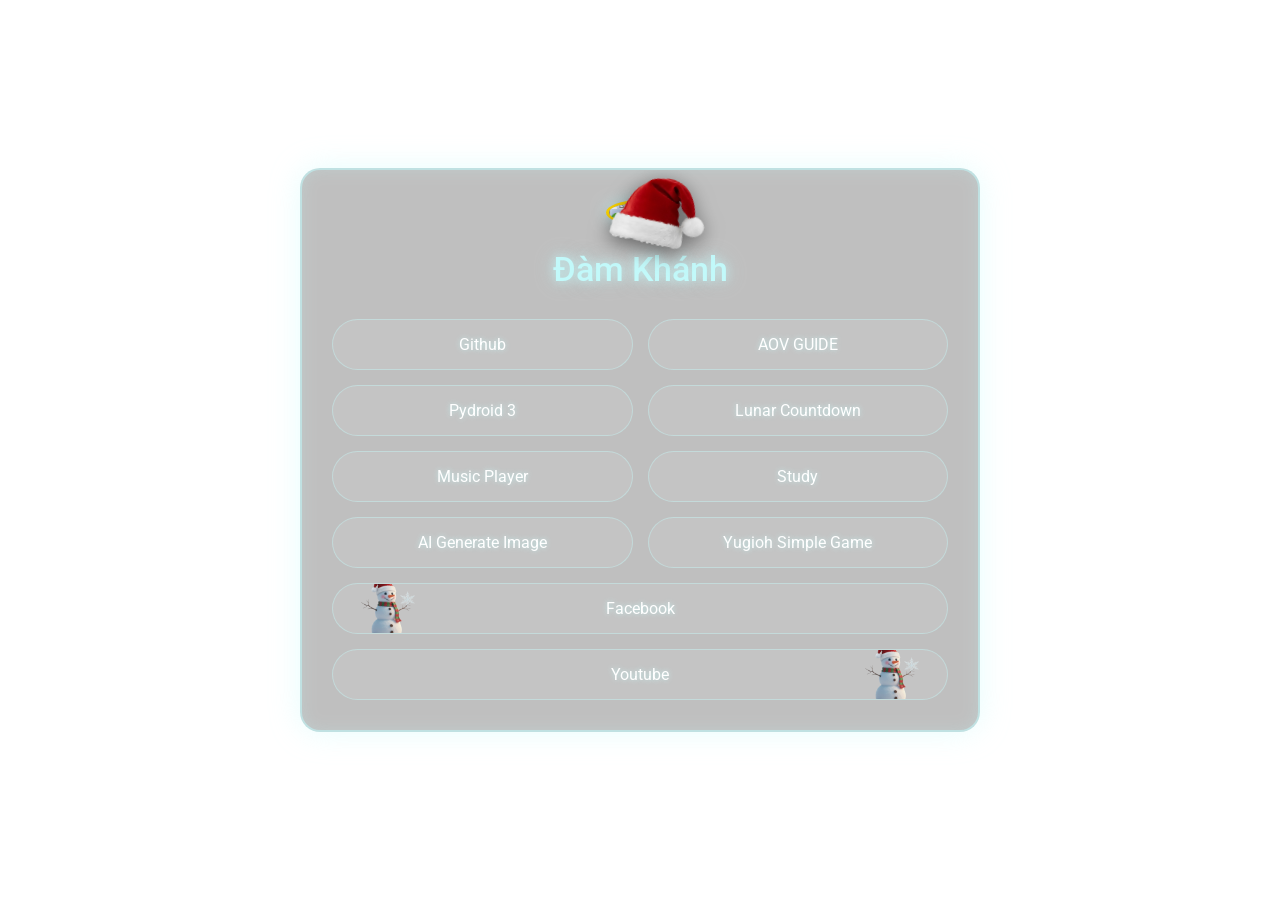
==== index.html @ bd53dc2b "update" ====
<!DOCTYPE html>
<html lang="vi">

<head>
  <meta charset="UTF-8">
  <meta name="viewport" content="width=device-width, initial-scale=1.0">
  <title>Đàm Khánh - Profile Home</title>
  <link rel="preconnect" href="https://fonts.googleapis.com">
  <link rel="preconnect" href="https://fonts.gstatic.com" crossorigin>
  <link href="https://fonts.googleapis.com/css2?family=Roboto:wght@400;500&display=swap" rel="stylesheet">
  <link rel="stylesheet" href="https://cdnjs.cloudflare.com/ajax/libs/font-awesome/6.0.0-beta3/css/all.min.css">
  <style>
    * {
      margin: 0;
      padding: 0;
      box-sizing: border-box;
    }

    body {
      font-family: 'Roboto', sans-serif;
      display: flex;
      justify-content: center;
      align-items: center;
      min-height: 100vh;
      background-image: url('./IMG/bg_winter.png');
      background-size: cover;
      background-position: center;
      padding: 20px;
      overflow: hidden;
      position: relative;
    }

    body::before {
      content: '';
      position: absolute;
      top: 0;
      left: 0;
      width: 100%;
      height: 100%;
      background: radial-gradient(circle at center, rgba(255, 255, 255, 0.05) 0%, transparent 70%);
      animation: sparkle-bg 15s infinite alternate;
      pointer-events: none;
    }

    @keyframes sparkle-bg {
      0% {
        transform: scale(1);
        opacity: 1;
      }

      50% {
        transform: scale(1.1);
        opacity: 0.8;
      }

      100% {
        transform: scale(1);
        opacity: 1;
      }
    }

    .btn span.ripple-effect {
  position: absolute;
  transform: scale(0);
  border-radius: 50%;
  animation: ripple-animation .6s linear;
  background: rgba(255,255,255,0.3);
}

@keyframes ripple-animation {
  to {
    transform: scale(4);
    opacity: 0;
  }
}



    .card {
      width: 100%;
      max-width: 680px;
      padding: 30px;

      background: rgba(0, 0, 0, 0.25);
      backdrop-filter: blur(15px);
      -webkit-backdrop-filter: blur(15px);
      border-radius: 20px;
      border: 2px solid rgba(194, 249, 250, 0.6);
      box-shadow: 0 0 30px rgba(194, 249, 250, 0.4), inset 0 0 15px rgba(194, 249, 250, 0.2);
      text-align: center;
      position: relative;
      z-index: 10;
      overflow: hidden;
    }

    .card:hover {
      box-shadow: 0 0 45px rgba(194, 249, 250, 0.6), inset 0 0 20px rgba(194, 249, 250, 0.3);
      transform: scale(1.01);
      transition: transform 0.3s ease, box-shadow 0.3s ease;
    }

    .profile {
      position: relative;
      
      margin-bottom: 30px;
      z-index: 1;
    }

    .witch-hat {
      position: absolute;
      top: -54px;
      left: 53%;
      transform: translateX(-50%) rotate(12deg);
      width: 128px;
      
      height: auto;
      z-index: 10;
      
      filter: drop-shadow(0 5px 10px rgba(0, 0, 0, 0.5));
      
    }

    
    .avatar {
      width: 100px;
      height: 100px;
      border-radius: 50%;
      border: 3px solid #FFD700;
      margin-bottom: 15px;
      object-fit: cover;
      box-shadow: 0 0 15px rgba(194, 249, 250, 0.7);
      position: relative;
      
      z-index: 5;
    }

    .profile h1 {
      color: #FFD700;
      font-weight: 500;
      font-size: 1.8rem;
      text-shadow: 0 0 10px rgba(194, 249, 250, 0.8), 0 0 20px rgba(194, 249, 250, 0.5);
    }

    .links-grid {
      display: grid;
      grid-template-columns: 1fr 1fr;
      gap: 15px;
      margin-bottom: 15px;
      position: relative;
      z-index: 1;
    }

    .social-links {
      display: grid;
      gap: 15px;
      position: relative;
      z-index: 1;
    }


    @keyframes float2 {
      0% {
        transform: scaleX(-1) translateY(0px) rotate(0deg);
      }

      50% {
        transform: scaleX(-1) translateY(-15px) rotate(5deg);
      }

      100% {
        transform: scaleX(-1) translateY(0px) rotate(0deg);
      }
    }

    .btn {
      display: flex;
      justify-content: center;
      align-items: center;
      padding: 15px;
      color: #fff;
      text-decoration: none;
      background: rgba(255, 255, 255, 0.08);
      border: 1px solid rgba(194, 249, 250, 0.4);
      border-radius: 30px;
      font-size: 1rem;
      transition: background-color 0.3s ease, transform 0.2s ease, box-shadow 0.3s ease;
      position: relative;
      overflow: hidden;
      text-shadow: 0 0 5px rgba(194, 249, 250, 0.7);
    }

    .btn:hover {
      background: rgba(255, 255, 255, 0.15);
      transform: translateY(-3px);
      box-shadow: 0 5px 15px rgba(194, 249, 250, 0.4);
    }


    .decoration {
      position: absolute;
      pointer-events: none;
      user-select: none;
      z-index: 5;
    }

    .bunny {
      width: 140px;
      height: 100px;
      background-image: url('./IMG/bunny.png');
      background-size: contain;
      background-repeat: no-repeat;
      opacity: 0.8;
      animation: float 8s infinite ease-in-out;
    }

    .lantern {
      width: 150px;
      height: 150px;
      background-image: url('./IMG/ghost_[loai_bo].png');
      background-size: contain;
      background-repeat: no-repeat;
      opacity: 0.9;
      animation: sway 10s infinite alternate ease-in-out;
    }

    .btnsymbol {
      width: 80px;
      height: 80px;
      background-image: url('./IMG/snowman.png');
      background-size: contain;
      background-repeat: no-repeat;
      opacity: 0.9;
    }

    .bunny-2 {
      transform: scaleX(-1);
      animation: float2 8s infinite ease-in-out;
    }

    .bunny-3 {
      bottom: -2%;
      left: 8%;
      animation-delay: 4s;
    }

    .lantern-1 {
      top: 5%;
      right: 15%;
      animation-delay: 1s;
    }

    .lantern-2 {
      top: 25%;
      left: 5%;
      animation-delay: 3s;
    }

    .lantern-3 {
      bottom: 10%;
      right: 10%;
      animation-delay: 5s;
    }

    .mooncake-1 {
      bottom: 5%;
      left: 45%;
    }

    .mooncake-2 {
      bottom: 5%;
      right: 45%;
    }


    
    @keyframes float {
      0% {
        transform: translateY(0px) rotate(0deg);
      }

      50% {
        transform: translateY(-15px) rotate(5deg);
      }

      100% {
        transform: translateY(0px) rotate(0deg);
      }
    }

    @keyframes sway {
      0% {
        transform: translateX(0px) rotate(0deg);
      }

      50% {
        transform: translateX(10px) rotate(3deg);
      }

      100% {
        transform: translateX(0px) rotate(0deg);
      }
    }


    @media (max-width: 600px) {
      .card {
        padding: 20px;
      }

      .links-grid {
        grid-template-columns: 1fr;
      }

      .profile h1 {
        font-size: 2.5rem;
      }

      .btn {
        padding: 12px;
        font-size: 0.9rem;
      }

      .decoration {
        display: none;
      }
    }

    canvas {
      position: fixed;
      width: 100%;
      height: 100%;
      pointer-events: none;
      z-index: 8;
    }
  </style>
</head>

<body>
  <!-- "Mid-autumn Festival Theme" -->
  <!-- Start -->
  <!-- <div class="decoration bunny bunny-2" style="bottom: 2%; right: 5%;"></div>
    <div class="decoration bunny bunny-3" style="bottom: 2%; left: 8%;"></div> -->

  <div class="decoration lantern lantern-1" style="top: 5%; right: 15%;"></div>
  <div class="decoration lantern lantern-2" style="top: 25%; left: 5%;"></div>
  <div class="decoration lantern lantern-3" style="bottom: 10%; right: 10%;"></div>


  <main class="card">
    <!-- <div class="decoration bunny" style="top: 20px; right: 20px; animation-delay: 1s;"></div> -->
    <div class="decoration lantern" style="top: 10px; left: 15%; animation-delay: 2s;"></div>
    <div class="decoration lantern" style="top: 10px; right: 25%; animation-delay: 4s;"></div>
    <!-- <div class="decoration bunny" style="bottom: 20px; left: 30px; animation-delay: 3s;"></div> -->

    <!-- End -->
    <header class="profile">
      <img src="./Elaina.full.3462091.jpg" alt="Avatar" class="avatar" onclick="OpenImg()">
      <img src="./IMG/noel_hat.png" alt="Witch Hat" class="witch-hat">
      <h1 id="typing" style="color:#C2F9FA; font-size: 2.1rem; margin-top:10px;"></h1>
    </header>
    <section class="links-grid">
      <a href="https://github.com/DamKhanh307" class="btn" target="_blank">
        <p>Github</p>
      </a>
      <a href="https://damkhanh307.github.io/Home/AOV-Guide/direct" class="btn" target="_blank">
        <p>AOV GUIDE</p>
      </a>
      <a href="https://drive.google.com/drive/u/0/folders/1DQVXxpy9PMnnkzi2hieyDBPWzWxogs4a" class="btn"
        target="_blank">
        <p>Pydroid 3</p>
      </a>
      <a href="https://damkhanh307.github.io/Home/Lunar-Coutndown" class="btn" target="_blank">
        <p>Lunar Countdown</p>
      </a>
      <a href="https://damkhanh307.github.io/Home/music-player" class="btn" target="_blank">
        <p>Music Player</p>
      </a>
      <a href="https://Vande541.github.io/resource" class="btn" target="_blank">
        <p>Study</p>
      </a>
      <a href="https://damkhanh307.github.io/Home/AI" class="btn" target="_blank">
        <p>AI Generate Image</p>
      </a>
      <a href="https://damkhanh307.github.io/Yugioh" class="btn" target="_blank">
        <p>Yugioh Simple Game</p>
      </a>
    </section>

    <section class="social-links">
      <a href="https://facebook.com/dam.khanh.307" class="btn">
        <span class="btnsymbol" style="position: absolute; left: 15px;"></span> Facebook
      </a>
      <a href="https://youtube.com/@DK_307" class="btn">
        Youtube
        <span class="btnsymbol" style="position: absolute; right: 15px;"></span> </a>
    </section>

    <script src="./main.js"></script>
    <script src="./sakura.js"></script>
  </main>

</body>

</html>
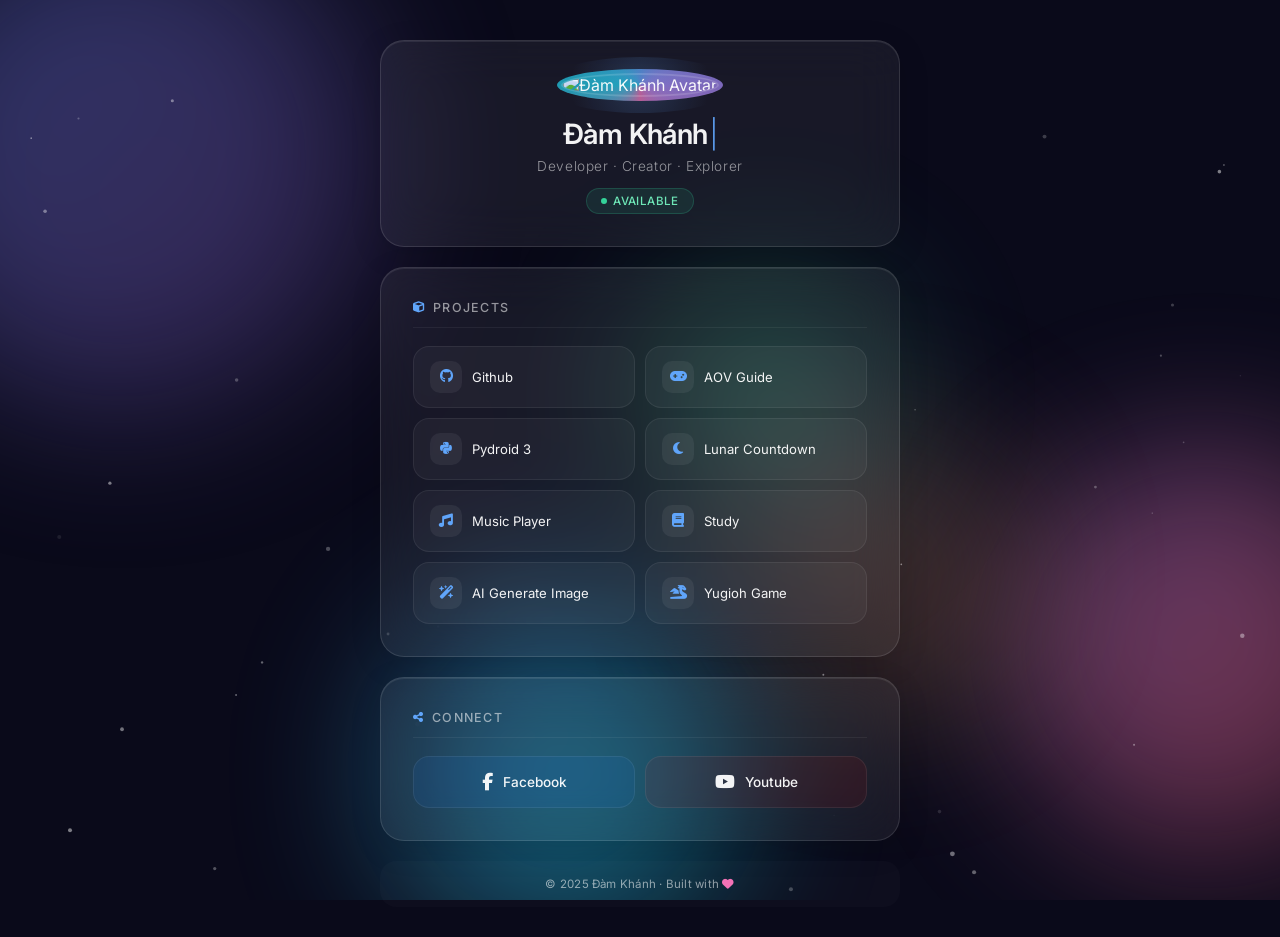
==== commit f1d2333e: "Update Home" ====
--- a/index.html
+++ b/index.html
@@ -5,400 +5,123 @@
   <meta charset="UTF-8">
   <meta name="viewport" content="width=device-width, initial-scale=1.0">
   <title>Đàm Khánh - Profile Home</title>
+  <meta name="description" content="Đàm Khánh's personal profile and link hub - Projects, Social Media, and more.">
   <link rel="preconnect" href="https://fonts.googleapis.com">
   <link rel="preconnect" href="https://fonts.gstatic.com" crossorigin>
-  <link href="https://fonts.googleapis.com/css2?family=Roboto:wght@400;500&display=swap" rel="stylesheet">
-  <link rel="stylesheet" href="https://cdnjs.cloudflare.com/ajax/libs/font-awesome/6.0.0-beta3/css/all.min.css">
-  <style>
-    * {
-      margin: 0;
-      padding: 0;
-      box-sizing: border-box;
-    }
-
-    body {
-      font-family: 'Roboto', sans-serif;
-      display: flex;
-      justify-content: center;
-      align-items: center;
-      min-height: 100vh;
-      background-image: url('./IMG/bg_winter.png');
-      background-size: cover;
-      background-position: center;
-      padding: 20px;
-      overflow: hidden;
-      position: relative;
-    }
-
-    body::before {
-      content: '';
-      position: absolute;
-      top: 0;
-      left: 0;
-      width: 100%;
-      height: 100%;
-      background: radial-gradient(circle at center, rgba(255, 255, 255, 0.05) 0%, transparent 70%);
-      animation: sparkle-bg 15s infinite alternate;
-      pointer-events: none;
-    }
-
-    @keyframes sparkle-bg {
-      0% {
-        transform: scale(1);
-        opacity: 1;
-      }
-
-      50% {
-        transform: scale(1.1);
-        opacity: 0.8;
-      }
-
-      100% {
-        transform: scale(1);
-        opacity: 1;
-      }
-    }
-
-    .btn span.ripple-effect {
-  position: absolute;
-  transform: scale(0);
-  border-radius: 50%;
-  animation: ripple-animation .6s linear;
-  background: rgba(255,255,255,0.3);
-}
-
-@keyframes ripple-animation {
-  to {
-    transform: scale(4);
-    opacity: 0;
-  }
-}
-
-
-
-    .card {
-      width: 100%;
-      max-width: 680px;
-      padding: 30px;
-
-      background: rgba(0, 0, 0, 0.25);
-      backdrop-filter: blur(15px);
-      -webkit-backdrop-filter: blur(15px);
-      border-radius: 20px;
-      border: 2px solid rgba(194, 249, 250, 0.6);
-      box-shadow: 0 0 30px rgba(194, 249, 250, 0.4), inset 0 0 15px rgba(194, 249, 250, 0.2);
-      text-align: center;
-      position: relative;
-      z-index: 10;
-      overflow: hidden;
-    }
-
-    .card:hover {
-      box-shadow: 0 0 45px rgba(194, 249, 250, 0.6), inset 0 0 20px rgba(194, 249, 250, 0.3);
-      transform: scale(1.01);
-      transition: transform 0.3s ease, box-shadow 0.3s ease;
-    }
-
-    .profile {
-      position: relative;
-      
-      margin-bottom: 30px;
-      z-index: 1;
-    }
-
-    .witch-hat {
-      position: absolute;
-      top: -54px;
-      left: 53%;
-      transform: translateX(-50%) rotate(12deg);
-      width: 128px;
-      
-      height: auto;
-      z-index: 10;
-      
-      filter: drop-shadow(0 5px 10px rgba(0, 0, 0, 0.5));
-      
-    }
-
-    
-    .avatar {
-      width: 100px;
-      height: 100px;
-      border-radius: 50%;
-      border: 3px solid #FFD700;
-      margin-bottom: 15px;
-      object-fit: cover;
-      box-shadow: 0 0 15px rgba(194, 249, 250, 0.7);
-      position: relative;
-      
-      z-index: 5;
-    }
-
-    .profile h1 {
-      color: #FFD700;
-      font-weight: 500;
-      font-size: 1.8rem;
-      text-shadow: 0 0 10px rgba(194, 249, 250, 0.8), 0 0 20px rgba(194, 249, 250, 0.5);
-    }
-
-    .links-grid {
-      display: grid;
-      grid-template-columns: 1fr 1fr;
-      gap: 15px;
-      margin-bottom: 15px;
-      position: relative;
-      z-index: 1;
-    }
-
-    .social-links {
-      display: grid;
-      gap: 15px;
-      position: relative;
-      z-index: 1;
-    }
-
-
-    @keyframes float2 {
-      0% {
-        transform: scaleX(-1) translateY(0px) rotate(0deg);
-      }
-
-      50% {
-        transform: scaleX(-1) translateY(-15px) rotate(5deg);
-      }
-
-      100% {
-        transform: scaleX(-1) translateY(0px) rotate(0deg);
-      }
-    }
-
-    .btn {
-      display: flex;
-      justify-content: center;
-      align-items: center;
-      padding: 15px;
-      color: #fff;
-      text-decoration: none;
-      background: rgba(255, 255, 255, 0.08);
-      border: 1px solid rgba(194, 249, 250, 0.4);
-      border-radius: 30px;
-      font-size: 1rem;
-      transition: background-color 0.3s ease, transform 0.2s ease, box-shadow 0.3s ease;
-      position: relative;
-      overflow: hidden;
-      text-shadow: 0 0 5px rgba(194, 249, 250, 0.7);
-    }
-
-    .btn:hover {
-      background: rgba(255, 255, 255, 0.15);
-      transform: translateY(-3px);
-      box-shadow: 0 5px 15px rgba(194, 249, 250, 0.4);
-    }
-
-
-    .decoration {
-      position: absolute;
-      pointer-events: none;
-      user-select: none;
-      z-index: 5;
-    }
-
-    .bunny {
-      width: 140px;
-      height: 100px;
-      background-image: url('./IMG/bunny.png');
-      background-size: contain;
-      background-repeat: no-repeat;
-      opacity: 0.8;
-      animation: float 8s infinite ease-in-out;
-    }
-
-    .lantern {
-      width: 150px;
-      height: 150px;
-      background-image: url('./IMG/ghost_[loai_bo].png');
-      background-size: contain;
-      background-repeat: no-repeat;
-      opacity: 0.9;
-      animation: sway 10s infinite alternate ease-in-out;
-    }
-
-    .btnsymbol {
-      width: 80px;
-      height: 80px;
-      background-image: url('./IMG/snowman.png');
-      background-size: contain;
-      background-repeat: no-repeat;
-      opacity: 0.9;
-    }
-
-    .bunny-2 {
-      transform: scaleX(-1);
-      animation: float2 8s infinite ease-in-out;
-    }
-
-    .bunny-3 {
-      bottom: -2%;
-      left: 8%;
-      animation-delay: 4s;
-    }
-
-    .lantern-1 {
-      top: 5%;
-      right: 15%;
-      animation-delay: 1s;
-    }
-
-    .lantern-2 {
-      top: 25%;
-      left: 5%;
-      animation-delay: 3s;
-    }
-
-    .lantern-3 {
-      bottom: 10%;
-      right: 10%;
-      animation-delay: 5s;
-    }
-
-    .mooncake-1 {
-      bottom: 5%;
-      left: 45%;
-    }
-
-    .mooncake-2 {
-      bottom: 5%;
-      right: 45%;
-    }
-
-
-    
-    @keyframes float {
-      0% {
-        transform: translateY(0px) rotate(0deg);
-      }
-
-      50% {
-        transform: translateY(-15px) rotate(5deg);
-      }
-
-      100% {
-        transform: translateY(0px) rotate(0deg);
-      }
-    }
-
-    @keyframes sway {
-      0% {
-        transform: translateX(0px) rotate(0deg);
-      }
-
-      50% {
-        transform: translateX(10px) rotate(3deg);
-      }
-
-      100% {
-        transform: translateX(0px) rotate(0deg);
-      }
-    }
-
-
-    @media (max-width: 600px) {
-      .card {
-        padding: 20px;
-      }
-
-      .links-grid {
-        grid-template-columns: 1fr;
-      }
-
-      .profile h1 {
-        font-size: 2.5rem;
-      }
-
-      .btn {
-        padding: 12px;
-        font-size: 0.9rem;
-      }
-
-      .decoration {
-        display: none;
-      }
-    }
-
-    canvas {
-      position: fixed;
-      width: 100%;
-      height: 100%;
-      pointer-events: none;
-      z-index: 8;
-    }
-  </style>
+  <link href="https://fonts.googleapis.com/css2?family=Inter:wght@300;400;500;600&display=swap" rel="stylesheet">
+  <link rel="stylesheet" href="https://cdnjs.cloudflare.com/ajax/libs/font-awesome/6.5.0/css/all.min.css">
+  <link rel="stylesheet" href="./style.css">
 </head>
 
 <body>
-  <!-- "Mid-autumn Festival Theme" -->
-  <!-- Start -->
-  <!-- <div class="decoration bunny bunny-2" style="bottom: 2%; right: 5%;"></div>
-    <div class="decoration bunny bunny-3" style="bottom: 2%; left: 8%;"></div> -->
+  <!-- Animated background orbs -->
+  <div class="bg-orbs" aria-hidden="true">
+    <div class="orb orb-1"></div>
+    <div class="orb orb-2"></div>
+    <div class="orb orb-3"></div>
+    <div class="orb orb-4"></div>
+    <div class="orb orb-5"></div>
+  </div>
 
-  <div class="decoration lantern lantern-1" style="top: 5%; right: 15%;"></div>
-  <div class="decoration lantern lantern-2" style="top: 25%; left: 5%;"></div>
-  <div class="decoration lantern lantern-3" style="bottom: 10%; right: 10%;"></div>
+  <!-- Floating particles canvas -->
+  <canvas id="particles-canvas" aria-hidden="true"></canvas>
 
+  <main class="container" id="main-container">
+    <!-- Profile Card - Liquid Glass -->
+    <div class="glass-card profile-card" id="profile-card">
+      <div class="glass-shine"></div>
+      <header class="profile" id="profile-header">
+        <div class="avatar-wrapper" id="avatar-wrapper">
+          <div class="avatar-ring"></div>
+          <img src="./Elaina.full.3462091.jpg" alt="Đàm Khánh Avatar" class="avatar" id="avatar-img">
+          <div class="avatar-glow"></div>
+        </div>
+        <h1 id="typing" class="profile-name"></h1>
+        <p class="profile-tagline">Developer · Creator · Explorer</p>
+        <div class="status-badge" id="status-badge">
+          <span class="status-dot"></span>
+          <span>Available</span>
+        </div>
+      </header>
+    </div>
 
-  <main class="card">
-    <!-- <div class="decoration bunny" style="top: 20px; right: 20px; animation-delay: 1s;"></div> -->
-    <div class="decoration lantern" style="top: 10px; left: 15%; animation-delay: 2s;"></div>
-    <div class="decoration lantern" style="top: 10px; right: 25%; animation-delay: 4s;"></div>
-    <!-- <div class="decoration bunny" style="bottom: 20px; left: 30px; animation-delay: 3s;"></div> -->
+    <!-- Links Grid - Liquid Glass -->
+    <div class="glass-card links-card" id="links-card">
+      <div class="glass-shine"></div>
+      <h2 class="section-title">
+        <i class="fas fa-cube"></i>
+        <span>Projects</span>
+      </h2>
+      <section class="links-grid" id="links-grid">
+        <a href="https://github.com/DamKhanh307" class="link-btn" target="_blank" id="link-github">
+          <div class="link-icon"><i class="fab fa-github"></i></div>
+          <span>Github</span>
+          <div class="link-arrow"><i class="fas fa-arrow-right"></i></div>
+        </a>
+        <a href="https://damkhanh307.github.io/Home/AOV-Guide/direct" class="link-btn" target="_blank" id="link-aov">
+          <div class="link-icon"><i class="fas fa-gamepad"></i></div>
+          <span>AOV Guide</span>
+          <div class="link-arrow"><i class="fas fa-arrow-right"></i></div>
+        </a>
+        <a href="https://drive.google.com/drive/u/0/folders/1DQVXxpy9PMnnkzi2hieyDBPWzWxogs4a" class="link-btn" target="_blank" id="link-pydroid">
+          <div class="link-icon"><i class="fab fa-python"></i></div>
+          <span>Pydroid 3</span>
+          <div class="link-arrow"><i class="fas fa-arrow-right"></i></div>
+        </a>
+        <a href="https://damkhanh307.github.io/Home/Lunar-Coutndown" class="link-btn" target="_blank" id="link-lunar">
+          <div class="link-icon"><i class="fas fa-moon"></i></div>
+          <span>Lunar Countdown</span>
+          <div class="link-arrow"><i class="fas fa-arrow-right"></i></div>
+        </a>
+        <a href="https://damkhanh307.github.io/Home/music-player" class="link-btn" target="_blank" id="link-music">
+          <div class="link-icon"><i class="fas fa-music"></i></div>
+          <span>Music Player</span>
+          <div class="link-arrow"><i class="fas fa-arrow-right"></i></div>
+        </a>
+        <a href="https://Vande541.github.io/resource" class="link-btn" target="_blank" id="link-study">
+          <div class="link-icon"><i class="fas fa-book"></i></div>
+          <span>Study</span>
+          <div class="link-arrow"><i class="fas fa-arrow-right"></i></div>
+        </a>
+        <a href="https://damkhanh307.github.io/Home/AI" class="link-btn" target="_blank" id="link-ai">
+          <div class="link-icon"><i class="fas fa-wand-magic-sparkles"></i></div>
+          <span>AI Generate Image</span>
+          <div class="link-arrow"><i class="fas fa-arrow-right"></i></div>
+        </a>
+        <a href="https://damkhanh307.github.io/Yugioh" class="link-btn" target="_blank" id="link-yugioh">
+          <div class="link-icon"><i class="fas fa-dragon"></i></div>
+          <span>Yugioh Game</span>
+          <div class="link-arrow"><i class="fas fa-arrow-right"></i></div>
+        </a>
+      </section>
+    </div>
 
-    <!-- End -->
-    <header class="profile">
-      <img src="./Elaina.full.3462091.jpg" alt="Avatar" class="avatar" onclick="OpenImg()">
-      <img src="./IMG/noel_hat.png" alt="Witch Hat" class="witch-hat">
-      <h1 id="typing" style="color:#C2F9FA; font-size: 2.1rem; margin-top:10px;"></h1>
-    </header>
-    <section class="links-grid">
-      <a href="https://github.com/DamKhanh307" class="btn" target="_blank">
-        <p>Github</p>
-      </a>
-      <a href="https://damkhanh307.github.io/Home/AOV-Guide/direct" class="btn" target="_blank">
-        <p>AOV GUIDE</p>
-      </a>
-      <a href="https://drive.google.com/drive/u/0/folders/1DQVXxpy9PMnnkzi2hieyDBPWzWxogs4a" class="btn"
-        target="_blank">
-        <p>Pydroid 3</p>
-      </a>
-      <a href="https://damkhanh307.github.io/Home/Lunar-Coutndown" class="btn" target="_blank">
-        <p>Lunar Countdown</p>
-      </a>
-      <a href="https://damkhanh307.github.io/Home/music-player" class="btn" target="_blank">
-        <p>Music Player</p>
-      </a>
-      <a href="https://Vande541.github.io/resource" class="btn" target="_blank">
-        <p>Study</p>
-      </a>
-      <a href="https://damkhanh307.github.io/Home/AI" class="btn" target="_blank">
-        <p>AI Generate Image</p>
-      </a>
-      <a href="https://damkhanh307.github.io/Yugioh" class="btn" target="_blank">
-        <p>Yugioh Simple Game</p>
-      </a>
-    </section>
+    <!-- Social Links - Liquid Glass -->
+    <div class="glass-card social-card" id="social-card">
+      <div class="glass-shine"></div>
+      <h2 class="section-title">
+        <i class="fas fa-share-nodes"></i>
+        <span>Connect</span>
+      </h2>
+      <section class="social-links" id="social-links">
+        <a href="https://facebook.com/dam.khanh.307" class="social-btn facebook" target="_blank" id="social-facebook">
+          <i class="fab fa-facebook-f"></i>
+          <span>Facebook</span>
+        </a>
+        <a href="https://youtube.com/@DK_307" class="social-btn youtube" target="_blank" id="social-youtube">
+          <i class="fab fa-youtube"></i>
+          <span>Youtube</span>
+        </a>
+      </section>
+    </div>
 
-    <section class="social-links">
-      <a href="https://facebook.com/dam.khanh.307" class="btn">
-        <span class="btnsymbol" style="position: absolute; left: 15px;"></span> Facebook
-      </a>
-      <a href="https://youtube.com/@DK_307" class="btn">
-        Youtube
-        <span class="btnsymbol" style="position: absolute; right: 15px;"></span> </a>
-    </section>
-
-    <script src="./main.js"></script>
-    <script src="./sakura.js"></script>
+    <!-- Footer -->
+    <footer class="footer glass-subtle" id="footer">
+      <p>© 2025 Đàm Khánh · Built with <i class="fas fa-heart"></i></p>
+    </footer>
   </main>
 
+  <script src="./main.js"></script>
 </body>
 
 </html>
--- a/style.css
+++ b/style.css
@@ -0,0 +1,725 @@
+/* ============================================
+   LIQUID GLASS DESIGN SYSTEM
+   Modern · Minimal · Glassmorphic
+   ============================================ */
+
+/* --- Reset & Base --- */
+*,
+*::before,
+*::after {
+  margin: 0;
+  padding: 0;
+  box-sizing: border-box;
+}
+
+:root {
+  --glass-bg: rgba(255, 255, 255, 0.06);
+  --glass-border: rgba(255, 255, 255, 0.12);
+  --glass-shine: rgba(255, 255, 255, 0.08);
+  --glass-blur: 24px;
+  --glass-radius: 24px;
+
+  --text-primary: rgba(255, 255, 255, 0.95);
+  --text-secondary: rgba(255, 255, 255, 0.55);
+  --text-accent: #a8d8ff;
+
+  --accent-blue: #60a5fa;
+  --accent-purple: #a78bfa;
+  --accent-pink: #f472b6;
+  --accent-cyan: #22d3ee;
+
+  --shadow-glass: 0 8px 32px rgba(0, 0, 0, 0.12),
+    inset 0 1px 0 rgba(255, 255, 255, 0.08);
+
+  --transition-smooth: cubic-bezier(0.4, 0, 0.2, 1);
+  --transition-bounce: cubic-bezier(0.34, 1.56, 0.64, 1);
+}
+
+html {
+  scroll-behavior: smooth;
+}
+
+body {
+  font-family: 'Inter', -apple-system, BlinkMacSystemFont, sans-serif;
+  min-height: 100vh;
+  background: #0a0a1a;
+  color: var(--text-primary);
+  overflow-x: hidden;
+  -webkit-font-smoothing: antialiased;
+  -moz-osx-font-smoothing: grayscale;
+}
+
+/* --- Animated Background Orbs --- */
+.bg-orbs {
+  position: fixed;
+  inset: 0;
+  z-index: 0;
+  overflow: hidden;
+  pointer-events: none;
+}
+
+.orb {
+  position: absolute;
+  border-radius: 50%;
+  filter: blur(80px);
+  opacity: 0.4;
+  will-change: transform;
+}
+
+.orb-1 {
+  width: 500px;
+  height: 500px;
+  background: linear-gradient(135deg, #667eea, #764ba2);
+  top: -10%;
+  left: -10%;
+  animation: orb-float-1 20s ease-in-out infinite;
+}
+
+.orb-2 {
+  width: 400px;
+  height: 400px;
+  background: linear-gradient(135deg, #f093fb, #f5576c);
+  top: 50%;
+  right: -10%;
+  animation: orb-float-2 25s ease-in-out infinite;
+}
+
+.orb-3 {
+  width: 350px;
+  height: 350px;
+  background: linear-gradient(135deg, #4facfe, #00f2fe);
+  bottom: -5%;
+  left: 30%;
+  animation: orb-float-3 22s ease-in-out infinite;
+}
+
+.orb-4 {
+  width: 250px;
+  height: 250px;
+  background: linear-gradient(135deg, #43e97b, #38f9d7);
+  top: 30%;
+  left: 50%;
+  animation: orb-float-4 18s ease-in-out infinite;
+  opacity: 0.25;
+}
+
+.orb-5 {
+  width: 300px;
+  height: 300px;
+  background: linear-gradient(135deg, #fa709a, #fee140);
+  bottom: 20%;
+  right: 20%;
+  animation: orb-float-5 23s ease-in-out infinite;
+  opacity: 0.2;
+}
+
+@keyframes orb-float-1 {
+
+  0%,
+  100% {
+    transform: translate(0, 0) scale(1);
+  }
+
+  33% {
+    transform: translate(100px, 50px) scale(1.1);
+  }
+
+  66% {
+    transform: translate(-30px, 80px) scale(0.95);
+  }
+}
+
+@keyframes orb-float-2 {
+
+  0%,
+  100% {
+    transform: translate(0, 0) scale(1);
+  }
+
+  33% {
+    transform: translate(-80px, -60px) scale(1.05);
+  }
+
+  66% {
+    transform: translate(40px, -30px) scale(0.9);
+  }
+}
+
+@keyframes orb-float-3 {
+
+  0%,
+  100% {
+    transform: translate(0, 0) scale(1);
+  }
+
+  33% {
+    transform: translate(60px, -40px) scale(1.08);
+  }
+
+  66% {
+    transform: translate(-50px, -20px) scale(0.92);
+  }
+}
+
+@keyframes orb-float-4 {
+
+  0%,
+  100% {
+    transform: translate(0, 0) scale(1);
+  }
+
+  50% {
+    transform: translate(-70px, 50px) scale(1.15);
+  }
+}
+
+@keyframes orb-float-5 {
+
+  0%,
+  100% {
+    transform: translate(0, 0) scale(1);
+  }
+
+  50% {
+    transform: translate(50px, -60px) scale(1.1);
+  }
+}
+
+/* --- Particles Canvas --- */
+#particles-canvas {
+  position: fixed;
+  inset: 0;
+  z-index: 1;
+  pointer-events: none;
+}
+
+/* --- Container Layout --- */
+.container {
+  position: relative;
+  z-index: 10;
+  display: flex;
+  flex-direction: column;
+  align-items: center;
+  gap: 20px;
+  max-width: 560px;
+  margin: 0 auto;
+  padding: 40px 20px 30px;
+  min-height: 100vh;
+}
+
+/* --- Glass Card Base --- */
+.glass-card {
+  position: relative;
+  width: 100%;
+  padding: 32px;
+  background: var(--glass-bg);
+  backdrop-filter: blur(var(--glass-blur));
+  -webkit-backdrop-filter: blur(var(--glass-blur));
+  border: 1px solid var(--glass-border);
+  border-radius: var(--glass-radius);
+  box-shadow: var(--shadow-glass);
+  overflow: hidden;
+  transition: transform 0.4s var(--transition-smooth),
+    box-shadow 0.4s var(--transition-smooth),
+    border-color 0.4s var(--transition-smooth);
+  animation: card-enter 0.8s var(--transition-smooth) both;
+}
+
+.glass-card:hover {
+  transform: translateY(-2px);
+  box-shadow: 0 12px 40px rgba(0, 0, 0, 0.2),
+    inset 0 1px 0 rgba(255, 255, 255, 0.12);
+  border-color: rgba(255, 255, 255, 0.18);
+}
+
+/* Liquid glass shine effect */
+.glass-shine {
+  position: absolute;
+  top: 0;
+  left: -100%;
+  width: 100%;
+  height: 100%;
+  background: linear-gradient(90deg,
+      transparent,
+      rgba(255, 255, 255, 0.04),
+      transparent);
+  transition: left 0.6s ease;
+  pointer-events: none;
+}
+
+.glass-card:hover .glass-shine {
+  left: 100%;
+}
+
+/* Staggered card entrance */
+.profile-card {
+  animation-delay: 0s;
+}
+
+.links-card {
+  animation-delay: 0.15s;
+}
+
+.social-card {
+  animation-delay: 0.3s;
+}
+
+@keyframes card-enter {
+  from {
+    opacity: 0;
+    transform: translateY(30px) scale(0.97);
+  }
+
+  to {
+    opacity: 1;
+    transform: translateY(0) scale(1);
+  }
+}
+
+/* --- Profile Section --- */
+.profile {
+  display: flex;
+  flex-direction: column;
+  align-items: center;
+  text-align: center;
+}
+
+.avatar-wrapper {
+  position: relative;
+  margin-bottom: 20px;
+  cursor: pointer;
+}
+
+.avatar {
+  width: 96px;
+  height: 96px;
+  border-radius: 50%;
+  object-fit: cover;
+  position: relative;
+  z-index: 2;
+  transition: transform 0.4s var(--transition-bounce),
+    box-shadow 0.4s var(--transition-smooth);
+  border: 2px solid rgba(255, 255, 255, 0.15);
+}
+
+.avatar-ring {
+  position: absolute;
+  inset: -4px;
+  border-radius: 50%;
+  background: conic-gradient(from 0deg,
+      var(--accent-blue),
+      var(--accent-purple),
+      var(--accent-pink),
+      var(--accent-cyan),
+      var(--accent-blue));
+  z-index: 1;
+  animation: ring-rotate 4s linear infinite;
+  opacity: 0.7;
+}
+
+.avatar-glow {
+  position: absolute;
+  inset: -16px;
+  border-radius: 50%;
+  background: radial-gradient(circle,
+      rgba(96, 165, 250, 0.2),
+      transparent 70%);
+  z-index: 0;
+  animation: glow-pulse 3s ease-in-out infinite;
+}
+
+.avatar-wrapper:hover .avatar {
+  transform: scale(1.08);
+  box-shadow: 0 0 30px rgba(96, 165, 250, 0.3);
+}
+
+@keyframes ring-rotate {
+  to {
+    transform: rotate(360deg);
+  }
+}
+
+@keyframes glow-pulse {
+
+  0%,
+  100% {
+    opacity: 0.5;
+    transform: scale(1);
+  }
+
+  50% {
+    opacity: 0.8;
+    transform: scale(1.05);
+  }
+}
+
+.profile-name {
+  font-size: 1.75rem;
+  font-weight: 600;
+  letter-spacing: -0.02em;
+  color: var(--text-primary);
+  min-height: 2.2rem;
+}
+
+.profile-name::after {
+  content: '|';
+  animation: blink-cursor 0.8s step-end infinite;
+  color: var(--accent-blue);
+  font-weight: 300;
+  margin-left: 2px;
+}
+
+@keyframes blink-cursor {
+
+  0%,
+  100% {
+    opacity: 1;
+  }
+
+  50% {
+    opacity: 0;
+  }
+}
+
+.profile-tagline {
+  font-size: 0.85rem;
+  font-weight: 300;
+  color: var(--text-secondary);
+  margin-top: 6px;
+  letter-spacing: 0.04em;
+}
+
+.status-badge {
+  display: inline-flex;
+  align-items: center;
+  gap: 6px;
+  margin-top: 14px;
+  padding: 5px 14px;
+  background: rgba(52, 211, 153, 0.1);
+  border: 1px solid rgba(52, 211, 153, 0.2);
+  border-radius: 100px;
+  font-size: 0.72rem;
+  font-weight: 500;
+  color: #6ee7b7;
+  letter-spacing: 0.03em;
+  text-transform: uppercase;
+}
+
+.status-dot {
+  width: 6px;
+  height: 6px;
+  background: #34d399;
+  border-radius: 50%;
+  animation: dot-blink 2s ease-in-out infinite;
+}
+
+@keyframes dot-blink {
+
+  0%,
+  100% {
+    opacity: 1;
+  }
+
+  50% {
+    opacity: 0.3;
+  }
+}
+
+/* --- Section Titles --- */
+.section-title {
+  display: flex;
+  align-items: center;
+  gap: 8px;
+  font-size: 0.78rem;
+  font-weight: 500;
+  color: var(--text-secondary);
+  text-transform: uppercase;
+  letter-spacing: 0.1em;
+  margin-bottom: 18px;
+  padding-bottom: 12px;
+  border-bottom: 1px solid rgba(255, 255, 255, 0.06);
+}
+
+.section-title i {
+  font-size: 0.7rem;
+  color: var(--accent-blue);
+}
+
+/* --- Links Grid --- */
+.links-grid {
+  display: grid;
+  grid-template-columns: 1fr 1fr;
+  gap: 10px;
+}
+
+.link-btn {
+  display: flex;
+  align-items: center;
+  gap: 10px;
+  padding: 14px 16px;
+  background: rgba(255, 255, 255, 0.04);
+  border: 1px solid rgba(255, 255, 255, 0.07);
+  border-radius: 16px;
+  color: var(--text-primary);
+  text-decoration: none;
+  font-size: 0.82rem;
+  font-weight: 400;
+  transition: all 0.3s var(--transition-smooth);
+  position: relative;
+  overflow: hidden;
+}
+
+.link-btn::before {
+  content: '';
+  position: absolute;
+  inset: 0;
+  background: linear-gradient(135deg,
+      rgba(255, 255, 255, 0.06),
+      transparent);
+  opacity: 0;
+  transition: opacity 0.3s ease;
+}
+
+.link-btn:hover {
+  background: rgba(255, 255, 255, 0.08);
+  border-color: rgba(255, 255, 255, 0.15);
+  transform: translateY(-2px);
+  box-shadow: 0 4px 20px rgba(0, 0, 0, 0.15);
+}
+
+.link-btn:hover::before {
+  opacity: 1;
+}
+
+.link-btn:active {
+  transform: translateY(0) scale(0.98);
+}
+
+.link-icon {
+  display: flex;
+  align-items: center;
+  justify-content: center;
+  width: 32px;
+  height: 32px;
+  border-radius: 10px;
+  background: rgba(255, 255, 255, 0.06);
+  color: var(--accent-blue);
+  font-size: 0.85rem;
+  flex-shrink: 0;
+  transition: all 0.3s var(--transition-smooth);
+}
+
+.link-btn:hover .link-icon {
+  background: rgba(96, 165, 250, 0.15);
+  transform: scale(1.05);
+}
+
+.link-arrow {
+  margin-left: auto;
+  font-size: 0.7rem;
+  color: var(--text-secondary);
+  opacity: 0;
+  transform: translateX(-6px);
+  transition: all 0.3s var(--transition-smooth);
+}
+
+.link-btn:hover .link-arrow {
+  opacity: 1;
+  transform: translateX(0);
+}
+
+/* --- Social Links --- */
+.social-links {
+  display: flex;
+  gap: 10px;
+}
+
+.social-btn {
+  flex: 1;
+  display: flex;
+  align-items: center;
+  justify-content: center;
+  gap: 10px;
+  padding: 16px;
+  border-radius: 16px;
+  text-decoration: none;
+  font-size: 0.85rem;
+  font-weight: 500;
+  color: var(--text-primary);
+  border: 1px solid rgba(255, 255, 255, 0.07);
+  transition: all 0.3s var(--transition-smooth);
+  position: relative;
+  overflow: hidden;
+}
+
+.social-btn i {
+  font-size: 1.1rem;
+  transition: transform 0.3s var(--transition-bounce);
+}
+
+.social-btn:hover i {
+  transform: scale(1.2);
+}
+
+.social-btn.facebook {
+  background: rgba(24, 119, 242, 0.1);
+}
+
+.social-btn.facebook:hover {
+  background: rgba(24, 119, 242, 0.2);
+  border-color: rgba(24, 119, 242, 0.3);
+  box-shadow: 0 4px 20px rgba(24, 119, 242, 0.15);
+}
+
+.social-btn.youtube {
+  background: rgba(255, 0, 0, 0.08);
+}
+
+.social-btn.youtube:hover {
+  background: rgba(255, 0, 0, 0.15);
+  border-color: rgba(255, 0, 0, 0.25);
+  box-shadow: 0 4px 20px rgba(255, 0, 0, 0.12);
+}
+
+/* --- Footer --- */
+.footer {
+  width: 100%;
+  text-align: center;
+  padding: 16px;
+  font-size: 0.72rem;
+  color: var(--text-secondary);
+  letter-spacing: 0.02em;
+  animation: card-enter 0.8s var(--transition-smooth) 0.45s both;
+}
+
+.footer i {
+  color: var(--accent-pink);
+  animation: heart-beat 1.5s ease-in-out infinite;
+}
+
+@keyframes heart-beat {
+
+  0%,
+  100% {
+    transform: scale(1);
+  }
+
+  50% {
+    transform: scale(1.2);
+  }
+}
+
+.glass-subtle {
+  background: rgba(255, 255, 255, 0.02);
+  border-radius: 16px;
+}
+
+/* --- Ripple Effect --- */
+.ripple-effect {
+  position: absolute;
+  transform: scale(0);
+  border-radius: 50%;
+  animation: ripple-animation 0.6s linear;
+  background: rgba(255, 255, 255, 0.15);
+  pointer-events: none;
+}
+
+@keyframes ripple-animation {
+  to {
+    transform: scale(4);
+    opacity: 0;
+  }
+}
+
+/* --- Responsive --- */
+@media (max-width: 600px) {
+  .container {
+    padding: 24px 16px 20px;
+    gap: 14px;
+  }
+
+  .glass-card {
+    padding: 24px 20px;
+    border-radius: 20px;
+  }
+
+  .links-grid {
+    grid-template-columns: 1fr;
+  }
+
+  .profile-name {
+    font-size: 1.5rem;
+  }
+
+  .avatar {
+    width: 80px;
+    height: 80px;
+  }
+
+  .link-btn {
+    padding: 12px 14px;
+  }
+
+  .social-links {
+    flex-direction: column;
+  }
+
+  .orb {
+    filter: blur(60px);
+    opacity: 0.3;
+  }
+
+  .orb-1 {
+    width: 300px;
+    height: 300px;
+  }
+
+  .orb-2 {
+    width: 250px;
+    height: 250px;
+  }
+
+  .orb-3 {
+    width: 200px;
+    height: 200px;
+  }
+
+  .orb-4,
+  .orb-5 {
+    display: none;
+  }
+}
+
+@media (max-width: 380px) {
+  .glass-card {
+    padding: 20px 16px;
+  }
+
+  .profile-name {
+    font-size: 1.3rem;
+  }
+}
+
+/* --- Scrollbar --- */
+::-webkit-scrollbar {
+  width: 6px;
+}
+
+::-webkit-scrollbar-track {
+  background: transparent;
+}
+
+::-webkit-scrollbar-thumb {
+  background: rgba(255, 255, 255, 0.1);
+  border-radius: 3px;
+}
+
+::-webkit-scrollbar-thumb:hover {
+  background: rgba(255, 255, 255, 0.2);
+}
+
+/* --- Selection --- */
+::selection {
+  background: rgba(96, 165, 250, 0.3);
+  color: white;
+}
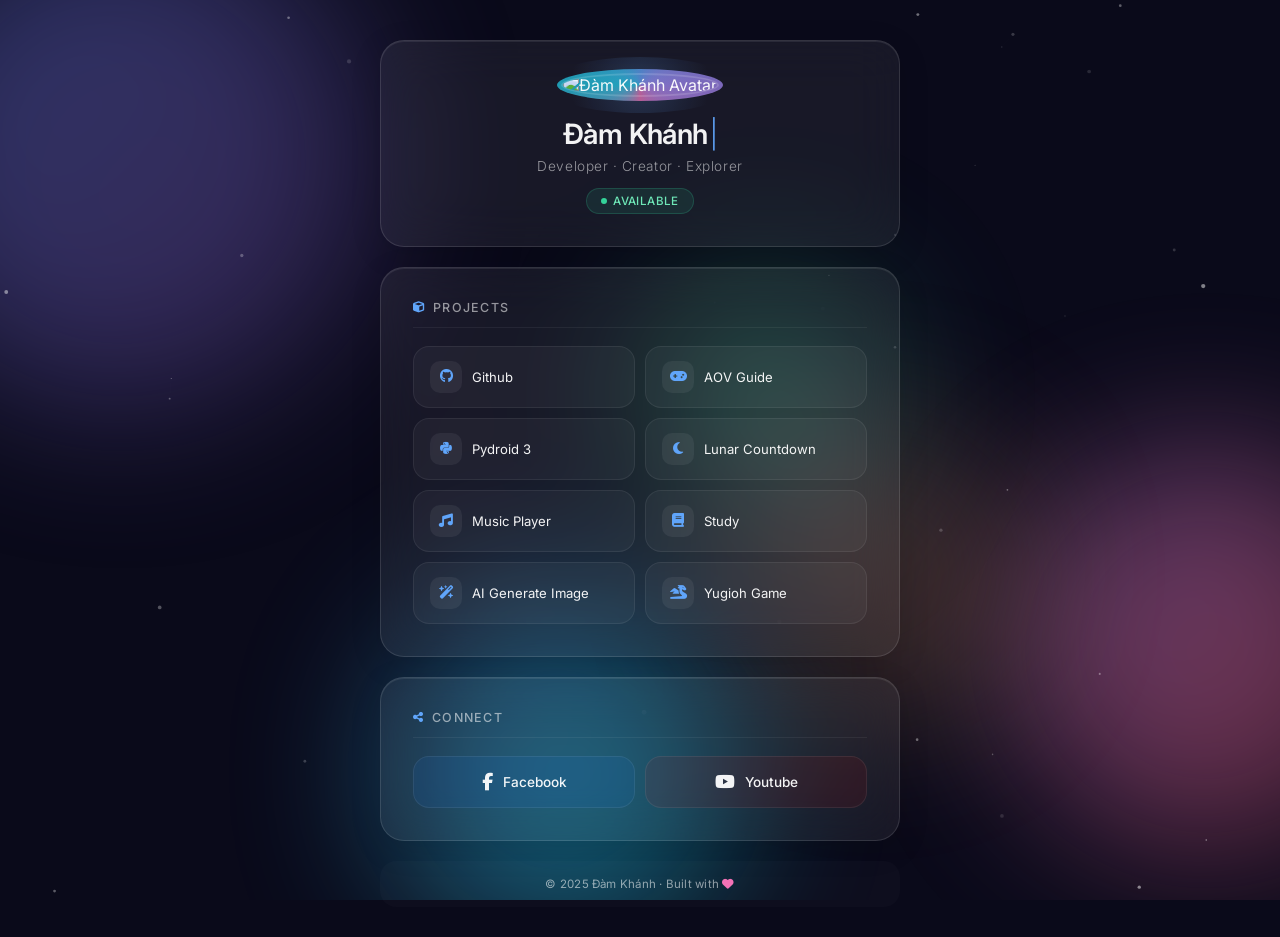
==== commit 327ed491: "Update Summer theme" ====
--- a/index.html
+++ b/index.html
@@ -122,6 +122,7 @@
   </main>
 
   <script src="./main.js"></script>
+  <script src="./js/summer.js"></script>
 </body>
 
 </html>
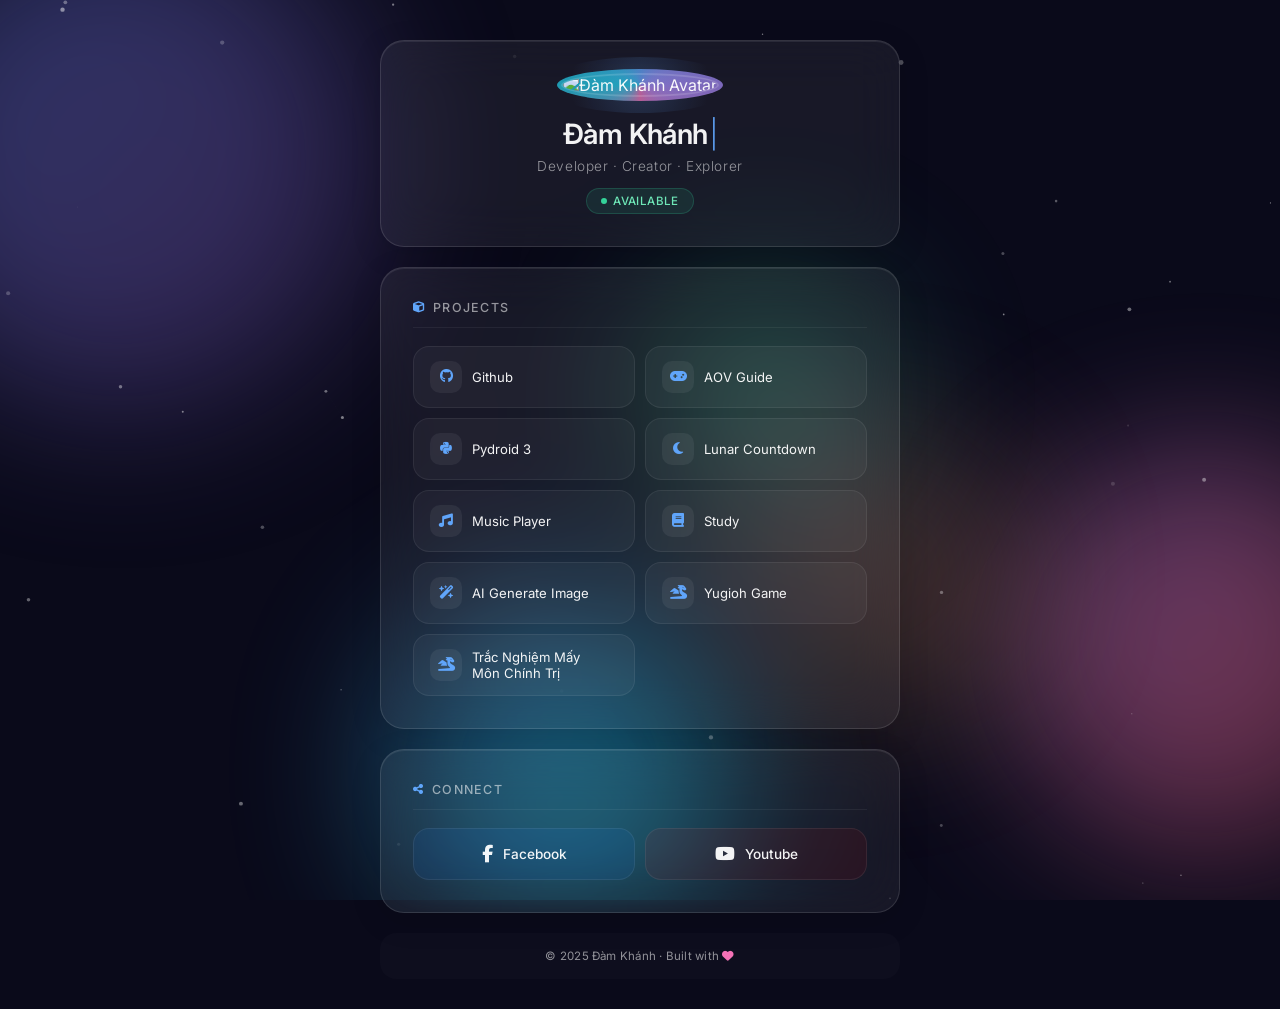
==== commit 84cd4fa4: "Add files via upload" ====
--- a/index.html
+++ b/index.html
@@ -93,6 +93,11 @@
           <span>Yugioh Game</span>
           <div class="link-arrow"><i class="fas fa-arrow-right"></i></div>
         </a>
+        <a href="https://damkhanh307.github.io/Philosophy" class="link-btn" target="_blank" id="link-philo">
+          <div class="link-icon"><i class="fas fa-dragon"></i></div>
+          <span>Trắc Nghiệm Mấy Môn Chính Trị</span>
+          <div class="link-arrow"><i class="fas fa-arrow-right"></i></div>
+        </a>
       </section>
     </div>
 
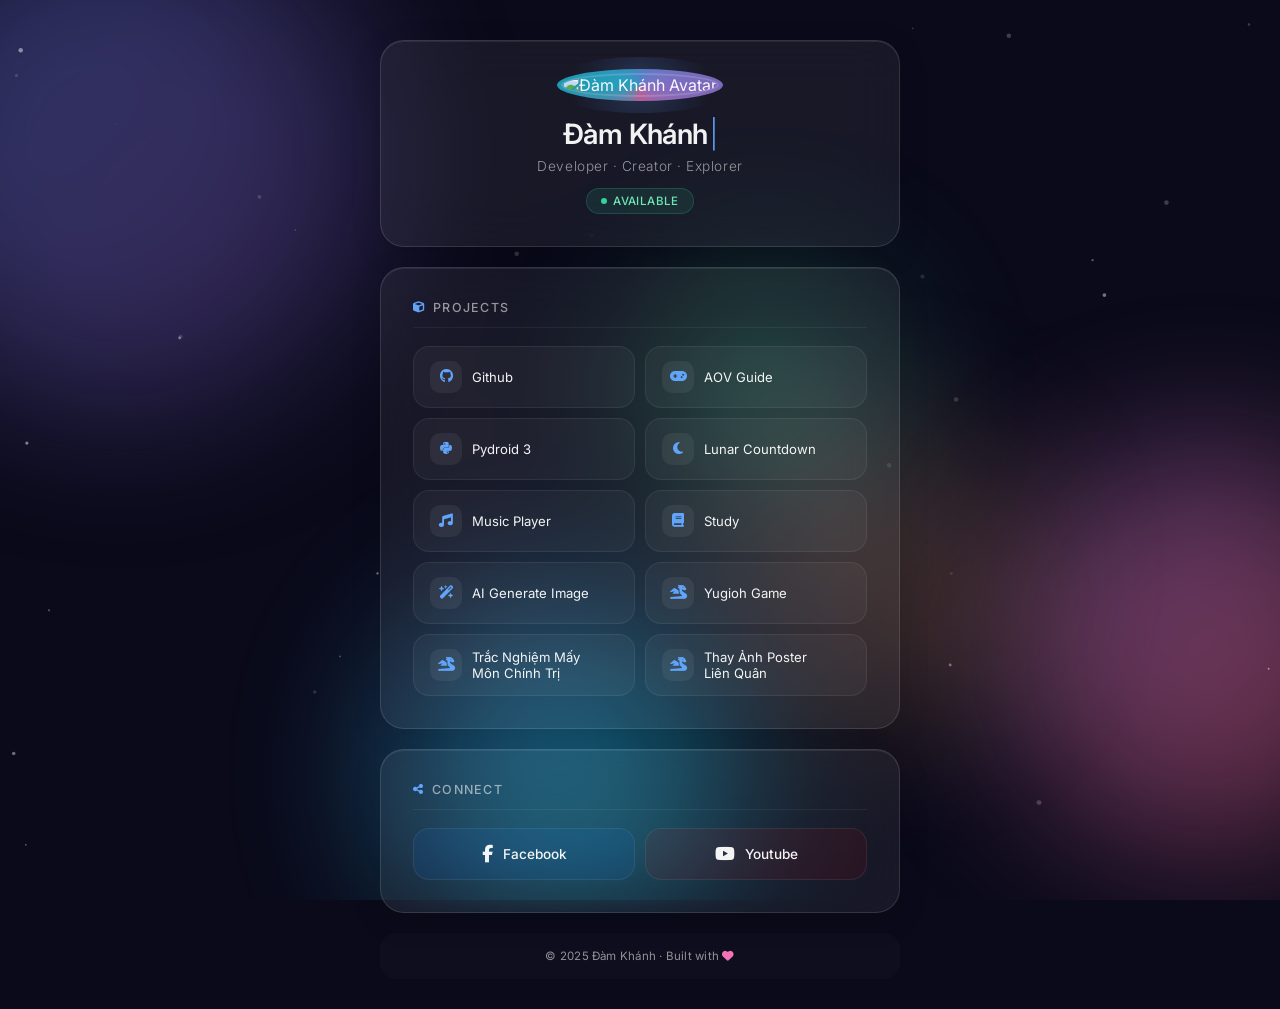
==== commit 73452923: "Add new link to AOV_POSTER in index.html" ====
--- a/index.html
+++ b/index.html
@@ -98,6 +98,11 @@
           <span>Trắc Nghiệm Mấy Môn Chính Trị</span>
           <div class="link-arrow"><i class="fas fa-arrow-right"></i></div>
         </a>
+        <a href="https://damkhanh307.github.io/AOV_POSTER" class="link-btn" target="_blank" id="link-philo">
+          <div class="link-icon"><i class="fas fa-dragon"></i></div>
+          <span>Thay Ảnh Poster Liên Quân</span>
+          <div class="link-arrow"><i class="fas fa-arrow-right"></i></div>
+        </a>
       </section>
     </div>
 
@@ -130,4 +135,4 @@
   <script src="./js/summer.js"></script>
 </body>
 
-</html>+</html>
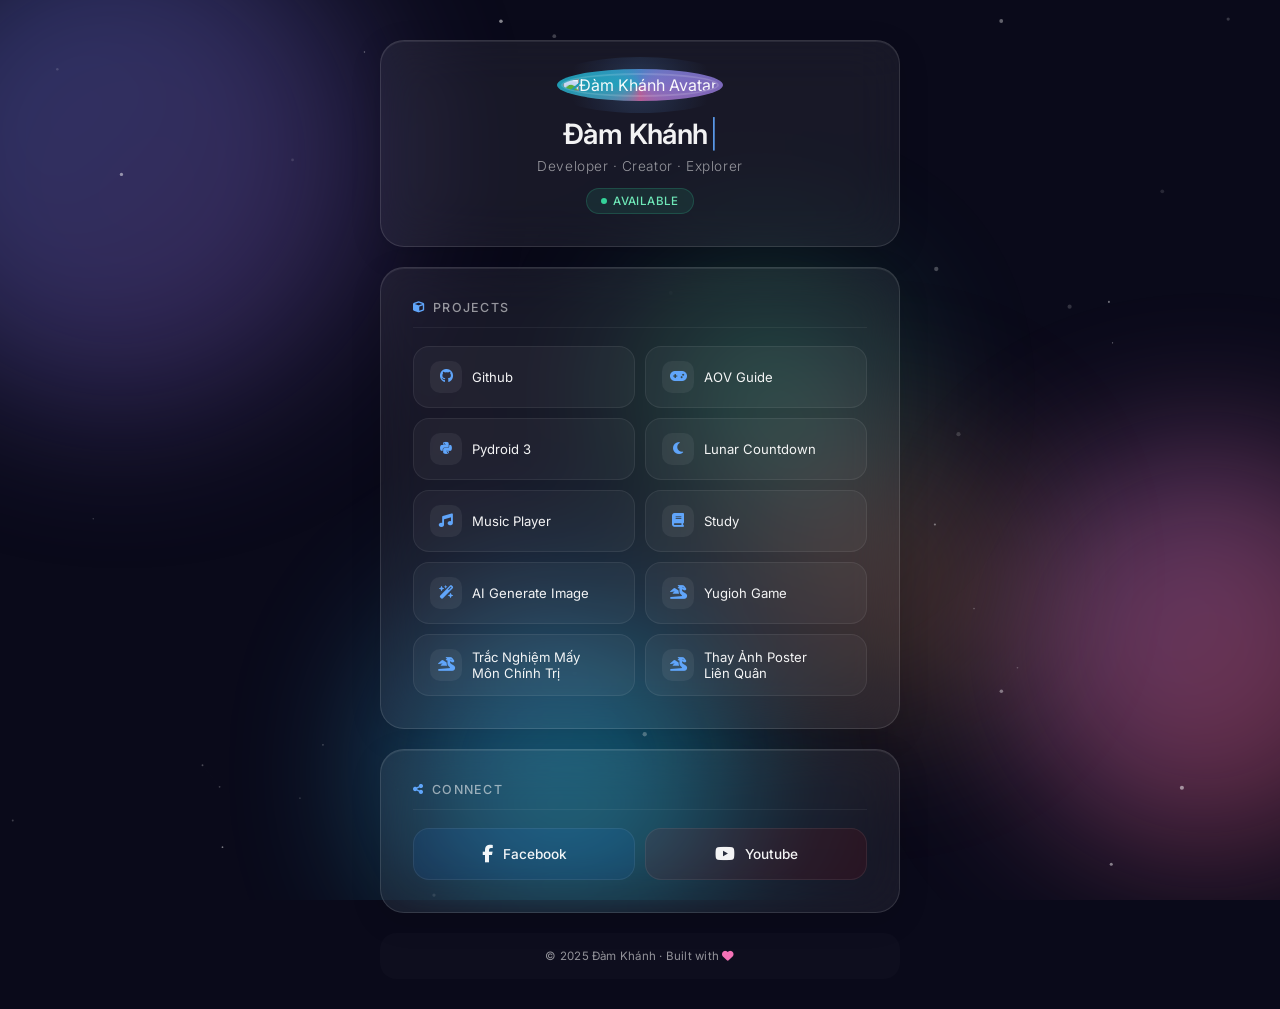
==== commit 80d6e61b: "Update index.html" ====
--- a/index.html
+++ b/index.html
@@ -98,7 +98,7 @@
           <span>Trắc Nghiệm Mấy Môn Chính Trị</span>
           <div class="link-arrow"><i class="fas fa-arrow-right"></i></div>
         </a>
-        <a href="https://damkhanh307.github.io/AOV_POSTER" class="link-btn" target="_blank" id="link-philo">
+        <a href="https://damkhanh307.github.io/Home/AOV_POSTER" class="link-btn" target="_blank" id="link-philo">
           <div class="link-icon"><i class="fas fa-dragon"></i></div>
           <span>Thay Ảnh Poster Liên Quân</span>
           <div class="link-arrow"><i class="fas fa-arrow-right"></i></div>
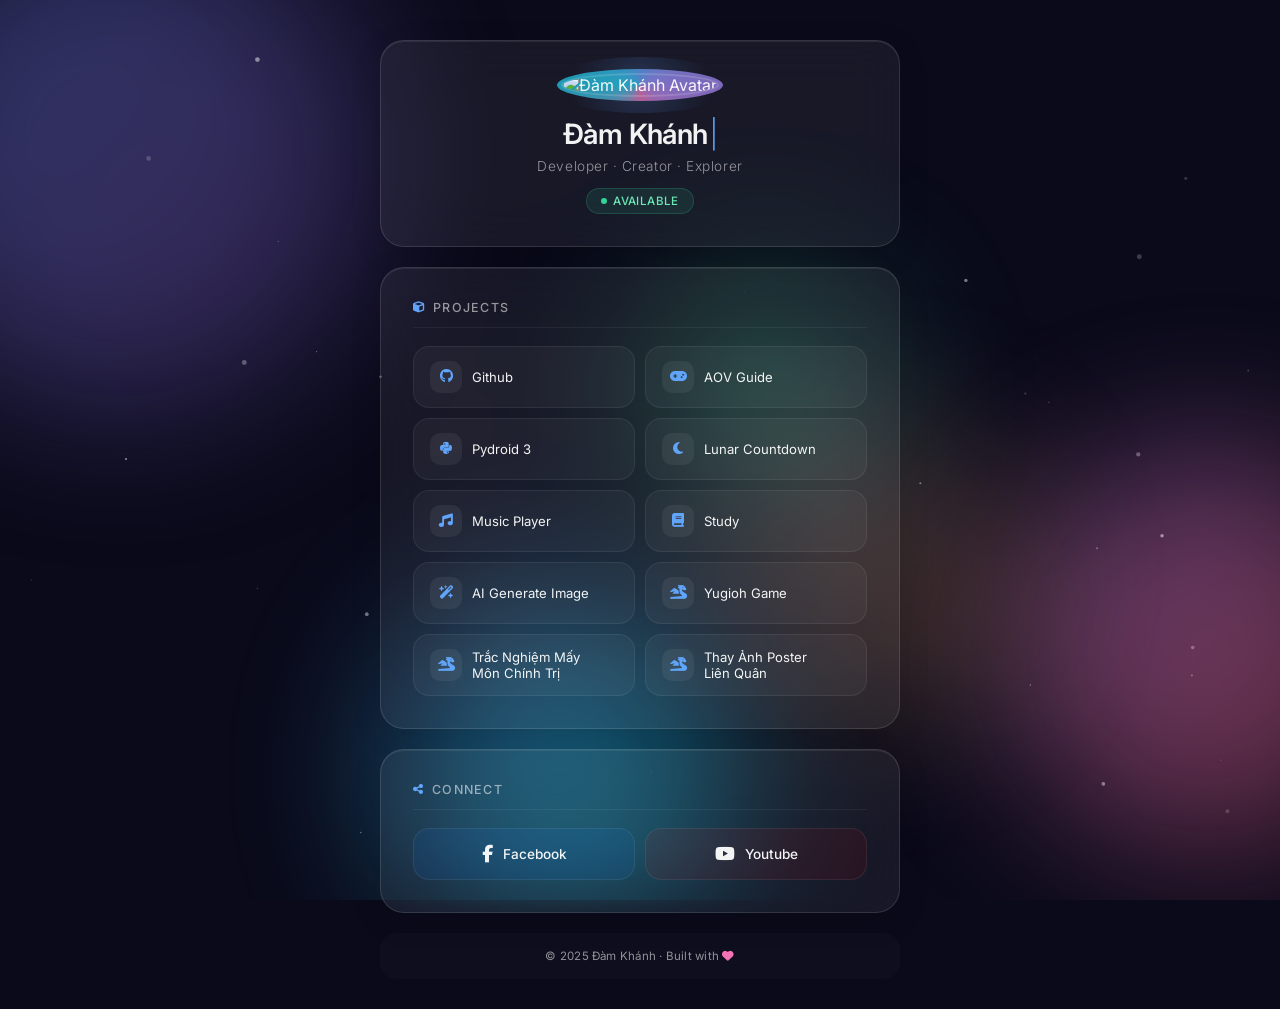
==== commit 7147333a: "Update Yugioh link to new URL" ====
--- a/index.html
+++ b/index.html
@@ -88,7 +88,7 @@
           <span>AI Generate Image</span>
           <div class="link-arrow"><i class="fas fa-arrow-right"></i></div>
         </a>
-        <a href="https://damkhanh307.github.io/Yugioh" class="link-btn" target="_blank" id="link-yugioh">
+        <a href="https://ygo-duel-arena.pages.dev/" class="link-btn" target="_blank" id="link-yugioh">
           <div class="link-icon"><i class="fas fa-dragon"></i></div>
           <span>Yugioh Game</span>
           <div class="link-arrow"><i class="fas fa-arrow-right"></i></div>
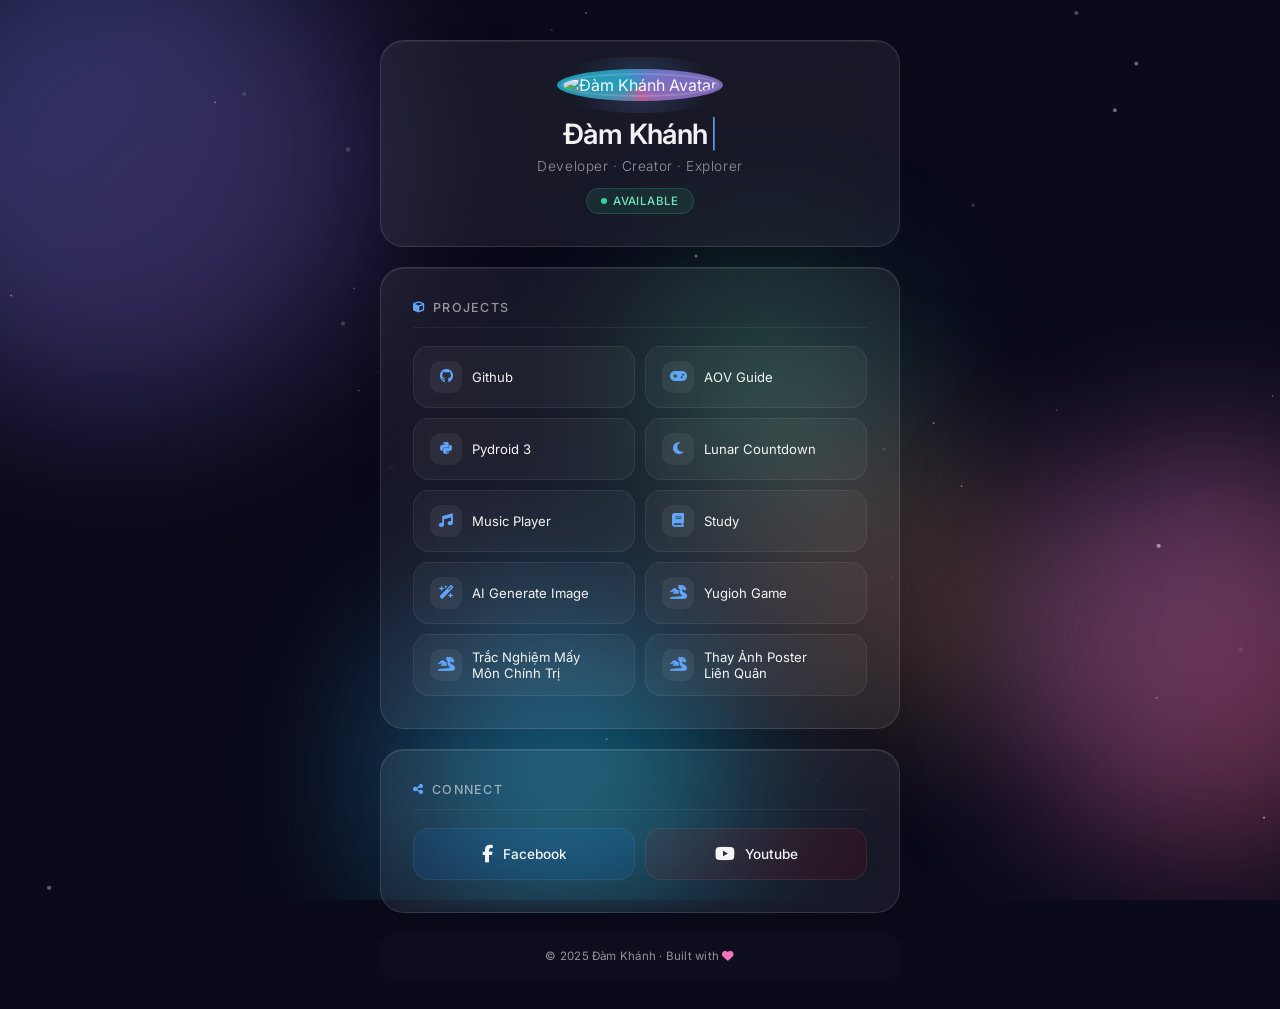
==== commit 73a29589: "Update index.html" ====
--- a/index.html
+++ b/index.html
@@ -88,7 +88,7 @@
           <span>AI Generate Image</span>
           <div class="link-arrow"><i class="fas fa-arrow-right"></i></div>
         </a>
-        <a href="https://ygo-duel-arena.pages.dev/" class="link-btn" target="_blank" id="link-yugioh">
+        <a href="https://ygo-duel-arena.damkhanh307yl.workers.dev/" class="link-btn" target="_blank" id="link-yugioh">
           <div class="link-icon"><i class="fas fa-dragon"></i></div>
           <span>Yugioh Game</span>
           <div class="link-arrow"><i class="fas fa-arrow-right"></i></div>
